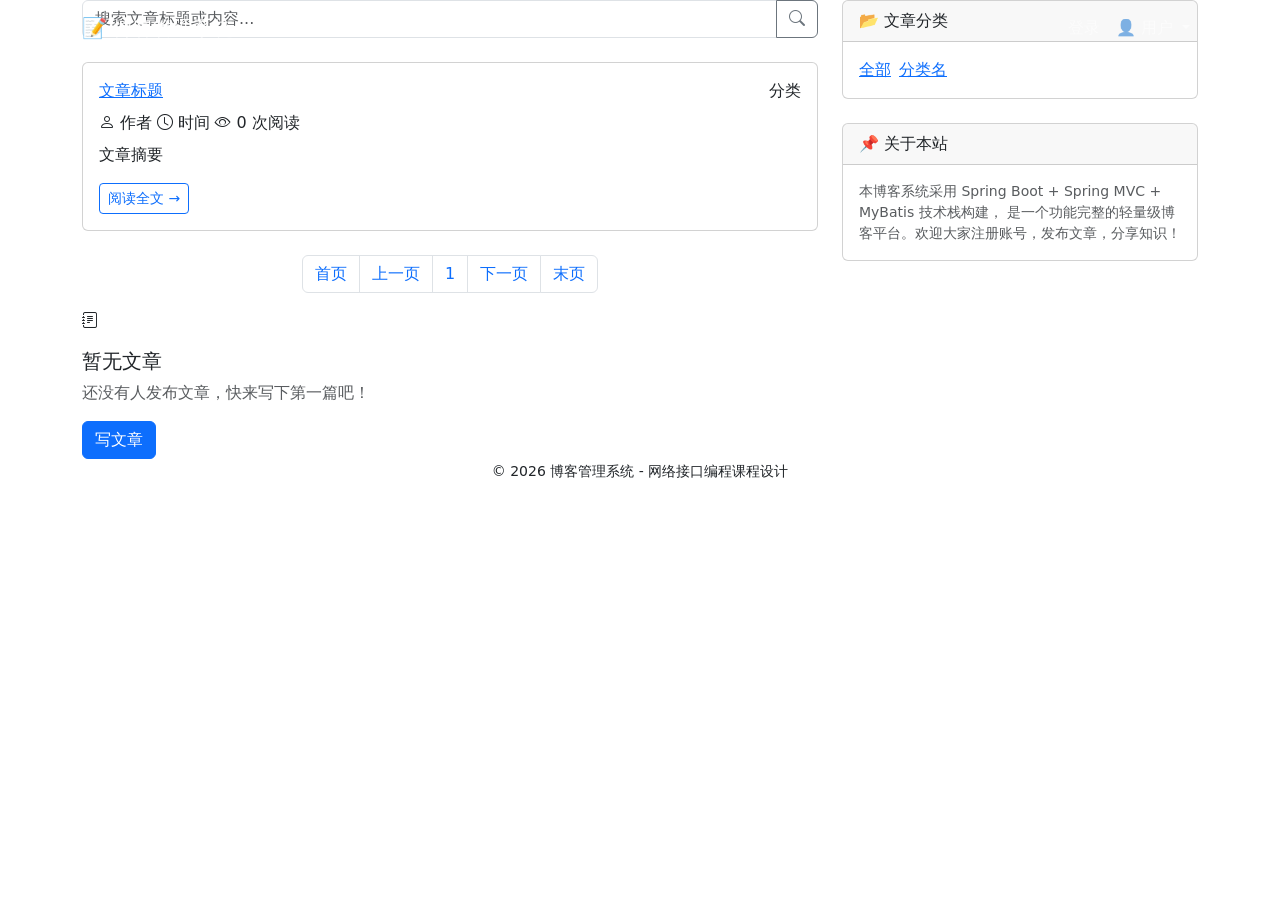
==== src/main/resources/templates/index.html @ 0297be17 "feat: init 博客管理系统 Spring Boot + Spring MVC + MyBatis + MySQL + Bootstrap - 用户注册登录（JWT 认证） - 文章 CRUD（" ====
<!DOCTYPE html>
<html lang="zh-CN" xmlns:th="http://www.thymeleaf.org">
<head>
    <meta charset="UTF-8">
    <meta name="viewport" content="width=device-width, initial-scale=1.0">
    <title>首页 - 博客管理系统</title>
    <link href="https://cdn.jsdelivr.net/npm/bootstrap@5.3.2/dist/css/bootstrap.min.css" rel="stylesheet">
    <link href="https://cdn.jsdelivr.net/npm/bootstrap-icons@1.11.3/font/bootstrap-icons.min.css" rel="stylesheet">
    <link href="/static/css/blog.css" rel="stylesheet">
</head>
<body>
<!-- 导航栏 -->
<nav class="navbar navbar-expand-lg navbar-dark navbar-blog fixed-top">
    <div class="container">
        <a class="navbar-brand" href="/api/articles/index">📝 博客管理系统</a>
        <button class="navbar-toggler" type="button" data-bs-toggle="collapse" data-bs-target="#navbarNav">
            <span class="navbar-toggler-icon"></span>
        </button>
        <div class="collapse navbar-collapse" id="navbarNav">
            <ul class="navbar-nav me-auto">
                <li class="nav-item">
                    <a class="nav-link active" href="/api/articles/index">首页</a>
                </li>
                <li class="nav-item" id="create-nav" style="display:none;">
                    <a class="nav-link" href="/api/articles/create-page">写文章</a>
                </li>
            </ul>
            <ul class="navbar-nav">
                <li class="nav-item" id="login-nav">
                    <a class="nav-link" href="/api/users/login-page">登录</a>
                </li>
                <li class="nav-item d-none" id="user-nav">
                    <li class="nav-item dropdown">
                        <a class="nav-link dropdown-toggle" href="#" role="button" data-bs-toggle="dropdown">
                            👤 <span id="user-nickname">用户</span>
                        </a>
                        <ul class="dropdown-menu dropdown-menu-end">
                            <li><a class="dropdown-item" href="/api/articles/manage-page">我的文章</a></li>
                            <li><a class="dropdown-item" href="/api/users/profile-page">个人信息</a></li>
                            <li><a class="dropdown-item" href="/api/categories/manage-page">分类管理</a></li>
                            <li><hr class="dropdown-divider"></li>
                            <li><a class="dropdown-item" href="#" id="logoutBtn">退出登录</a></li>
                        </ul>
                    </li>
                </li>
            </ul>
        </div>
    </div>
</nav>

<!-- 主内容 -->
<div class="main-content">
    <div class="container">
        <div class="row">
            <!-- 文章列表 -->
            <div class="col-lg-8">
                <!-- 搜索栏 -->
                <div class="search-box mb-4">
                    <form class="input-group" id="searchForm" method="get" action="/api/articles/index">
                        <input type="text" class="form-control" name="keyword" placeholder="搜索文章标题或内容..."
                               th:value="${keyword}">
                        <button class="btn btn-outline-secondary" type="submit">
                            <i class="bi bi-search"></i>
                        </button>
                    </form>
                </div>

                <!-- 文章列表 -->
                <div th:if="${pageResult != null and pageResult.total > 0}">
                    <div th:each="article : ${pageResult.list}" class="card article-card">
                        <div class="card-body">
                            <div class="d-flex justify-content-between align-items-start mb-2">
                                <a th:href="@{/api/articles/detail-page/{id}(id=${article.articleId})}"
                                   class="article-title" th:text="${article.title}">文章标题</a>
                                <span class="category-badge" th:text="${article.categoryName}">分类</span>
                            </div>
                            <div class="article-meta mb-2">
                                <span><i class="bi bi-person"></i> <span th:text="${article.authorName}">作者</span></span>
                                <span><i class="bi bi-clock"></i> <span th:text="${#temporals.format(article.createTime, 'yyyy-MM-dd HH:mm')}">时间</span></span>
                                <span><i class="bi bi-eye"></i> <span th:text="${article.viewCount}">0</span> 次阅读</span>
                            </div>
                            <p class="article-summary" th:text="${article.summary != null ? article.summary : (article.content.length() > 200 ? article.content.substring(0, 200) + '...' : article.content)}">
                                文章摘要
                            </p>
                            <div class="mt-2">
                                <a th:href="@{/api/articles/detail-page/{id}(id=${article.articleId})}"
                                   class="btn btn-outline-primary btn-sm">阅读全文 →</a>
                            </div>
                        </div>
                    </div>

                    <!-- 分页 -->
                    <nav class="mt-4" th:if="${pageResult.pages > 1}">
                        <ul class="pagination justify-content-center">
                            <li class="page-item" th:classappend="${pageResult.pageNum == 1} ? 'disabled'">
                                <a class="page-link" th:href="@{/api/articles/index(page=1, keyword=${keyword})}">首页</a>
                            </li>
                            <li class="page-item" th:classappend="${pageResult.pageNum == 1} ? 'disabled'">
                                <a class="page-link" th:href="@{/api/articles/index(page=${pageResult.pageNum - 1}, keyword=${keyword})}">上一页</a>
                            </li>
                            <li class="page-item" th:each="i : ${#numbers.sequence(1, pageResult.pages)}"
                                th:classappend="${i == pageResult.pageNum} ? 'active'">
                                <a class="page-link" th:href="@{/api/articles/index(page=${i}, keyword=${keyword})}" th:text="${i}">1</a>
                            </li>
                            <li class="page-item" th:classappend="${pageResult.pageNum == pageResult.pages} ? 'disabled'">
                                <a class="page-link" th:href="@{/api/articles/index(page=${pageResult.pageNum + 1}, keyword=${keyword})}">下一页</a>
                            </li>
                            <li class="page-item" th:classappend="${pageResult.pageNum == pageResult.pages} ? 'disabled'">
                                <a class="page-link" th:href="@{/api/articles/index(page=${pageResult.pages}, keyword=${keyword})}">末页</a>
                            </li>
                        </ul>
                    </nav>
                </div>

                <!-- 空状态 -->
                <div class="empty-state" th:if="${pageResult == null or pageResult.total == 0}">
                    <i class="bi bi-journal-text"></i>
                    <h5 class="mt-3">暂无文章</h5>
                    <p class="text-muted">还没有人发布文章，快来写下第一篇吧！</p>
                    <a href="/api/articles/create-page" class="btn btn-primary">写文章</a>
                </div>
            </div>

            <!-- 侧边栏 -->
            <div class="col-lg-4">
                <!-- 分类 -->
                <div class="card mb-4">
                    <div class="card-header">📂 文章分类</div>
                    <div class="card-body">
                        <div class="d-flex flex-wrap gap-2">
                            <a href="/api/articles/index" class="category-badge">全部</a>
                            <a th:each="cat : ${categories}"
                               th:href="@{/api/articles/index(categoryId=${cat.categoryId})}"
                               class="category-badge" th:text="${cat.name}">分类名</a>
                        </div>
                    </div>
                </div>

                <!-- 关于 -->
                <div class="card">
                    <div class="card-header">📌 关于本站</div>
                    <div class="card-body">
                        <p class="card-text small text-muted">
                            本博客系统采用 Spring Boot + Spring MVC + MyBatis 技术栈构建，
                            是一个功能完整的轻量级博客平台。欢迎大家注册账号，发布文章，分享知识！
                        </p>
                    </div>
                </div>
            </div>
        </div>
    </div>
</div>

<!-- 提示容器 -->
<div id="toast-container" class="toast-container"></div>

<!-- 确认对话框 -->
<div class="modal fade" id="confirmModal" tabindex="-1">
    <div class="modal-dialog modal-sm">
        <div class="modal-content">
            <div class="modal-body">
                <p id="confirmModalBody">确认执行此操作？</p>
            </div>
            <div class="modal-footer">
                <button type="button" class="btn btn-secondary" data-bs-dismiss="modal">取消</button>
                <button type="button" class="btn btn-primary" id="confirmModalBtn">确认</button>
            </div>
        </div>
    </div>
</div>

<!-- 页脚 -->
<footer class="footer">
    <div class="container text-center">
        <small>© 2026 博客管理系统 - 网络接口编程课程设计</small>
    </div>
</footer>

<script src="https://cdn.jsdelivr.net/npm/bootstrap@5.3.2/dist/js/bootstrap.bundle.min.js"></script>
<script src="/static/js/blog.js"></script>
<script>
// 页面加载时检查登录状态并更新导航栏
document.addEventListener('DOMContentLoaded', async function() {
    const token = getToken();
    if (token) {
        const user = await fetchCurrentUser();
        if (user) {
            document.getElementById('create-nav').style.display = 'block';
            document.getElementById('login-nav').style.display = 'none';
            document.getElementById('user-nav').classList.remove('d-none');
            document.getElementById('user-nickname').textContent = user.nickname || user.username;
            document.querySelectorAll('.nav-link.active')[0]?.classList.remove('active');
        }
    }
});

// 退出登录
document.getElementById('logoutBtn')?.addEventListener('click', function(e) {
    e.preventDefault();
    clearToken();
    showToast('已退出登录', 'success');
    setTimeout(() => window.location.href = '/api/articles/index', 500);
});
</script>
</body>
</html>
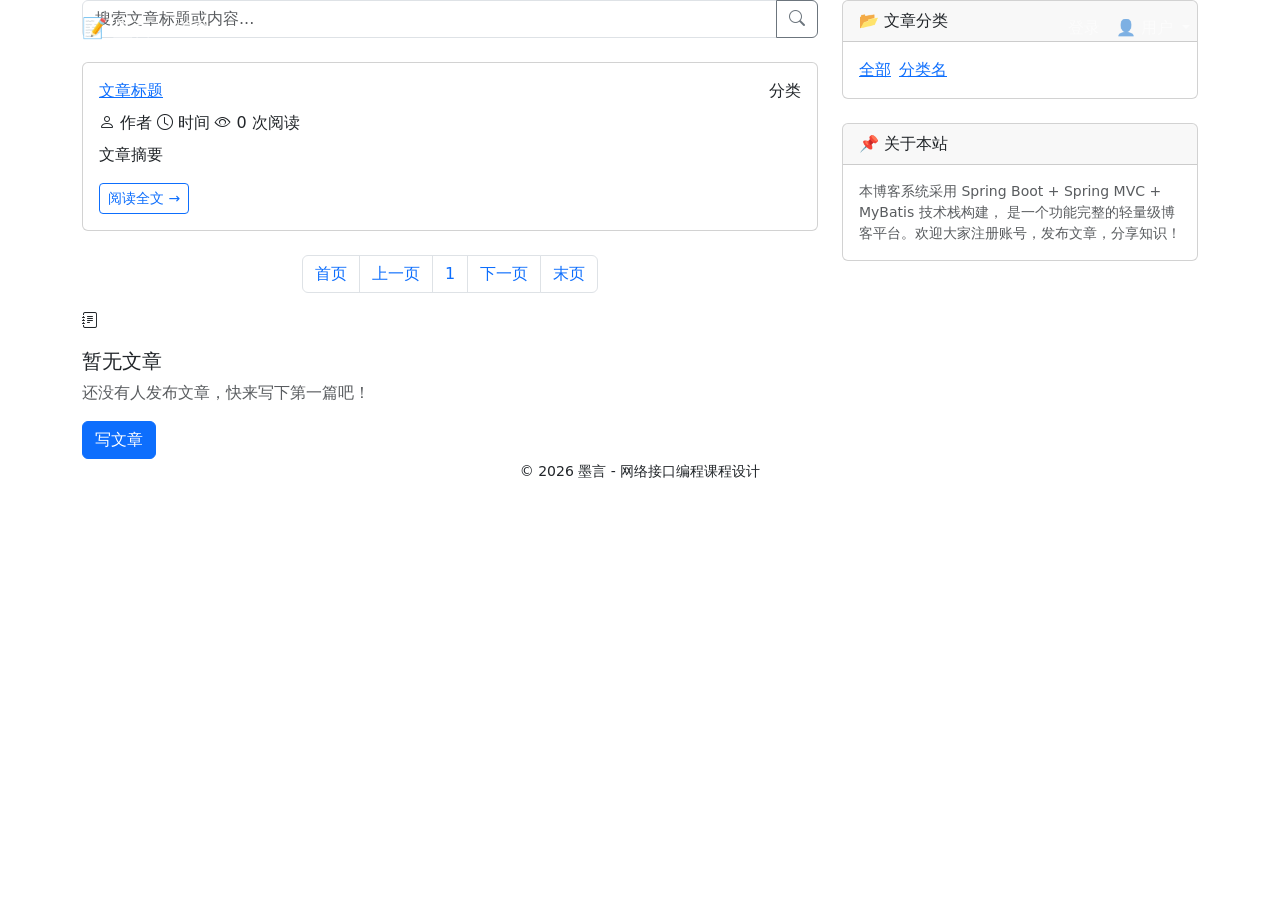
==== commit 425b3490: "refactor: 项目更名为「墨言」" ====
--- a/src/main/resources/templates/index.html
+++ b/src/main/resources/templates/index.html
@@ -3,7 +3,7 @@
 <head>
     <meta charset="UTF-8">
     <meta name="viewport" content="width=device-width, initial-scale=1.0">
-    <title>首页 - 博客管理系统</title>
+    <title>首页 - 墨言</title>
     <link href="https://cdn.jsdelivr.net/npm/bootstrap@5.3.2/dist/css/bootstrap.min.css" rel="stylesheet">
     <link href="https://cdn.jsdelivr.net/npm/bootstrap-icons@1.11.3/font/bootstrap-icons.min.css" rel="stylesheet">
     <link href="/static/css/blog.css" rel="stylesheet">
@@ -12,7 +12,7 @@
 <!-- 导航栏 -->
 <nav class="navbar navbar-expand-lg navbar-dark navbar-blog fixed-top">
     <div class="container">
-        <a class="navbar-brand" href="/api/articles/index">📝 博客管理系统</a>
+        <a class="navbar-brand" href="/api/articles/index">📝 墨言</a>
         <button class="navbar-toggler" type="button" data-bs-toggle="collapse" data-bs-target="#navbarNav">
             <span class="navbar-toggler-icon"></span>
         </button>
@@ -172,7 +172,7 @@
 <!-- 页脚 -->
 <footer class="footer">
     <div class="container text-center">
-        <small>© 2026 博客管理系统 - 网络接口编程课程设计</small>
+        <small>© 2026 墨言 - 网络接口编程课程设计</small>
     </div>
 </footer>
 
